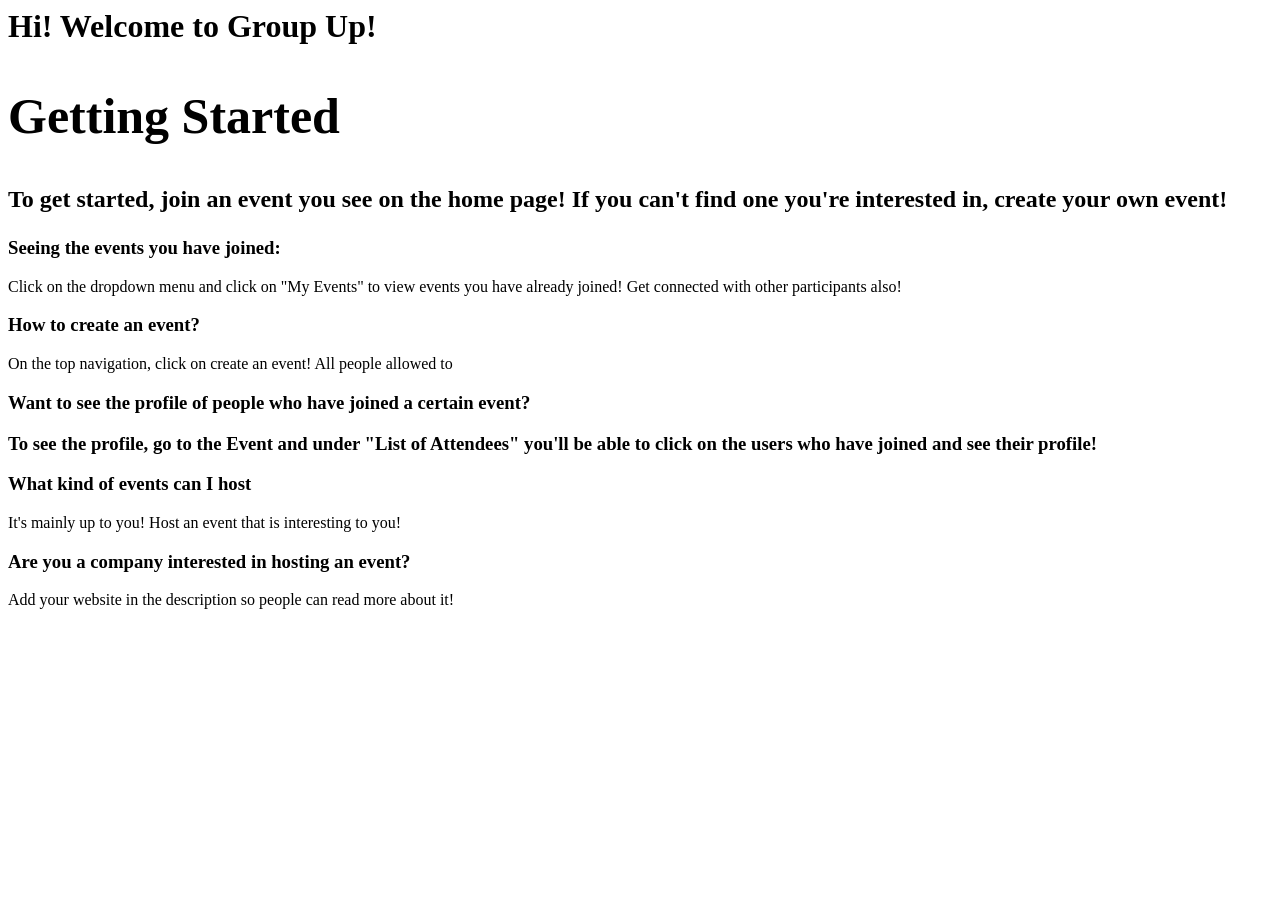
==== html_skeletons/helppage.html @ c731d337 "home page 2" ====
<html>
  <title> Help Page </title>
  <head>
  </head>
    <style>
      .helpheader {
        font-size: 50px;
      }
    </style>
  <body>
    <h1> Hi! Welcome to Group Up!  </h1>
      <h2 class= "helpheader"> Getting Started <h2>
      <p id= instructions> To get started, join an event you see on the home page! If you can't find one you're interested in, create your own event! </p>

      <h3 class="question"> Seeing the events you have joined: </h3>
      <p> Click on the dropdown menu and click on "My Events" to view events you have already joined! Get connected with other participants also! </p>
      <h3 class= "question"> How to create an event? </h3>
      <p> On the top navigation, click on create an event! All people allowed to
      <h3 class= "question"> Want to see the profile of people who have joined a certain event? <h3>
      <p> To see the profile, go to the Event and under "List of Attendees" you'll be able to click on the users who have joined and see their profile! </p>

      <h3 class= "question"> What kind of events can I host </h3>
      <p> It's mainly up to you! Host an event that is interesting to you! </p>
      <h3> Are you a company interested in hosting an event? </h3>
      <p> Add your website in the description so people can read more about it! </p>
  </body>
</html>
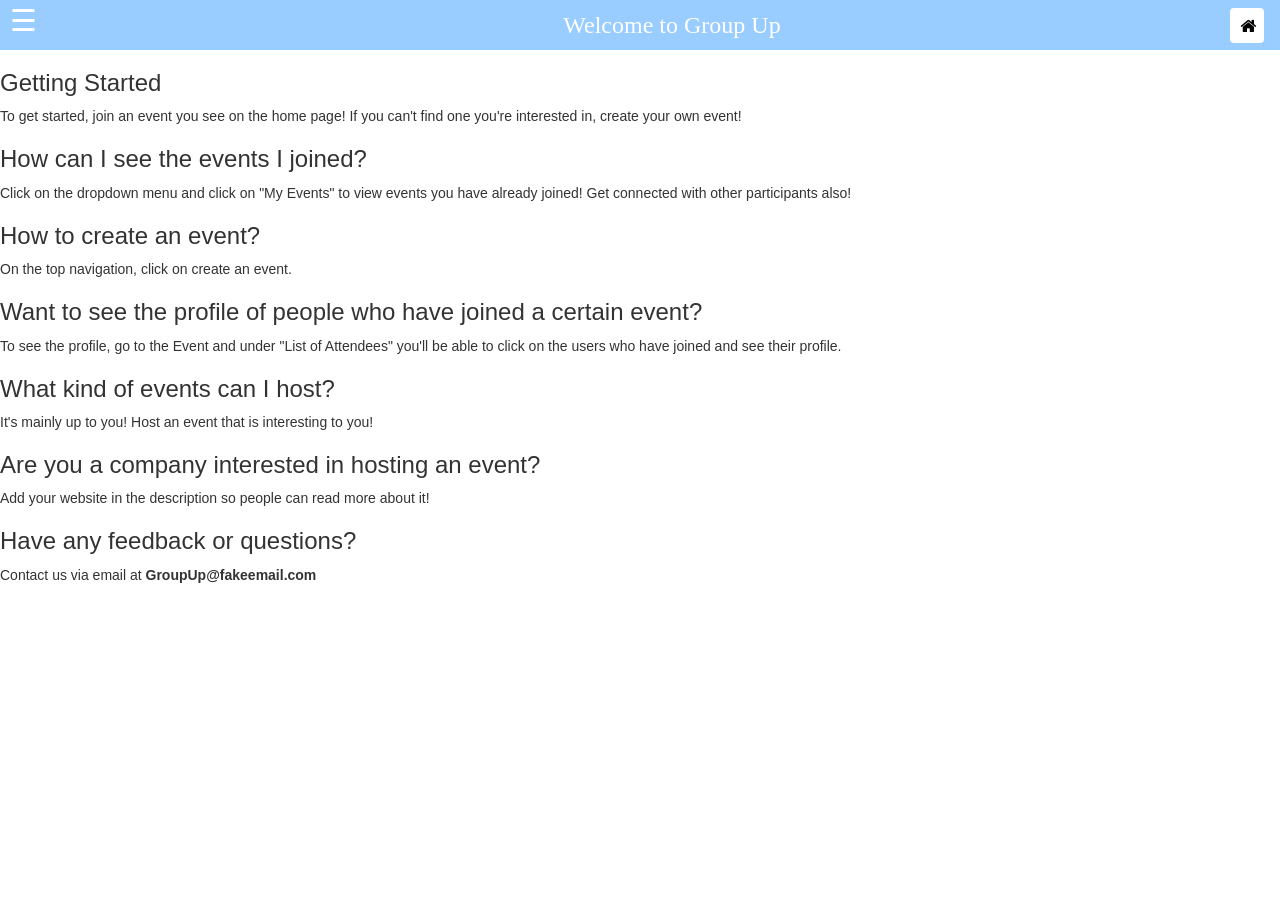
==== commit 8ff855db: "made style changes" ====
--- a/html_skeletons/helppage.html
+++ b/html_skeletons/helppage.html
@@ -2,26 +2,58 @@
   <title> Help Page </title>
   <head>
   </head>
-    <style>
-      .helpheader {
-        font-size: 50px;
-      }
-    </style>
+  <link rel = "stylesheet" type = "text/css" href = "mystyle.css">
+  <link rel="stylesheet" href="https://maxcdn.bootstrapcdn.com/bootstrap/3.3.5/css/bootstrap.min.css">
+  <link rel="stylesheet" href="https://cdnjs.cloudflare.com/ajax/libs/font-awesome/4.7.0/css/font-awesome.min.css">
+  <script src="https://ajax.googleapis.com/ajax/libs/jquery/1.11.3/jquery.min.js"></script>
+
+  <script>
+
+    function openNav() {
+      document.getElementById("mySidenav").style.width = "250px";
+    }
+
+    function closeNav() {
+      document.getElementById("mySidenav").style.width = "0";
+    }
+  </script>
   <body>
-    <h1> Hi! Welcome to Group Up!  </h1>
-      <h2 class= "helpheader"> Getting Started <h2>
-      <p id= instructions> To get started, join an event you see on the home page! If you can't find one you're interested in, create your own event! </p>
+    <div class="topnav">
 
-      <h3 class="question"> Seeing the events you have joined: </h3>
+        <div class="search-container-new">
+
+          <!--  <form> -->
+              <span style="font-size:30px;cursor:pointer;color:white; float: left;" onclick="openNav()">&#9776;</span>
+              <!--<input type="text" placeholder="Search..." name="search">
+              <button class="btnsearch" type="submit"><i class="fa fa-search"></i></button>
+              <button formaction = "./newpost.html" value="else"> Create Event </button>
+             <button formaction = "./messages.html" value="else"> Messages </button> -->
+              <div class="pageTitle" style = ""> Welcome to Group Up </div>
+      <!--        <button class="btnhome" formaction = "./homepage.html" value="else"><i class="fa fa-home"></i></button> -->
+      <button class="btnhome" onclick= "location.href='./homepage.html'"><i class="fa fa-home"></i></button>
+    </div>
+  </div>
+  <div id="mySidenav" class="sidenav">
+    <a href="javascript:void(0)" class="closebtn" onclick="closeNav()">&times;</a>
+    <a href="./profile.html">My Profile</a>
+    <a href="./myposts.html">My Events</a>
+    <a href="./login.html">Logout</a>
+  </div>
+      <h3> Getting Started </h3>
+      <p> To get started, join an event you see on the home page! If you can't find one you're interested in, create your own event! </p>
+
+      <h3 class="question"> How can I see the events I joined? </h3>
       <p> Click on the dropdown menu and click on "My Events" to view events you have already joined! Get connected with other participants also! </p>
       <h3 class= "question"> How to create an event? </h3>
-      <p> On the top navigation, click on create an event! All people allowed to
-      <h3 class= "question"> Want to see the profile of people who have joined a certain event? <h3>
-      <p> To see the profile, go to the Event and under "List of Attendees" you'll be able to click on the users who have joined and see their profile! </p>
+      <p> On the top navigation, click on create an event.
+      <h3 class= "question"> Want to see the profile of people who have joined a certain event? </h3>
+      <p> To see the profile, go to the Event and under "List of Attendees" you'll be able to click on the users who have joined and see their profile. </p>
 
-      <h3 class= "question"> What kind of events can I host </h3>
+      <h3 class= "question"> What kind of events can I host? </h3>
       <p> It's mainly up to you! Host an event that is interesting to you! </p>
       <h3> Are you a company interested in hosting an event? </h3>
       <p> Add your website in the description so people can read more about it! </p>
+      <h3>Have any feedback or questions? </h3>
+      <p> Contact us via email at <b>GroupUp@fakeemail.com</b> </p>
   </body>
 </html>
--- a/html_skeletons/mystyle.css
+++ b/html_skeletons/mystyle.css
@@ -0,0 +1,399 @@
+body {
+
+}
+.eventsButton {
+    background: rgb(76,126,180);
+    background: linear-gradient(180deg, rgba(76,126,180,1) 13%, rgba(38,129,195,1) 57%, rgba(16,158,186,1) 100%);
+    display: inline-block;
+    transition-duration: .25s;
+    text-align: center;
+    text-decoration: none !important;
+    font-family: 'Nunito Sans', sans-serif;
+    font-weight: bold;
+    color: white;
+     font-size: 24px;
+     height: 200px;
+     width: 300px;
+     padding: 10px;
+     border-radius: 5px;
+     -moz-border-radius: 5px;
+     -webkit-border-radius: 5px;
+     margin:10px;
+     box-shadow: 0 0 5px 0 rgba(0, 0, 0, 0.2), 0 5px 5px 0 rgba(0, 0, 0, 0.24);
+     overflow: hidden;
+ }
+
+.eventsButton .centerer {
+  display: inline-block;
+  height: 100%;
+  vertical-align: middle;
+}
+
+.eventsButton .eventText {
+  vertical-align: middle;
+  display: inline-block;
+}
+.eventsButton focus,
+.eventsButton hover {
+  color: black;
+}
+ .eventsButton .eventInfo {
+   font-weight: normal;
+   font-family: 'Nunito Sans', sans-serif;
+   font-style: oblique;
+   font-size: 16px;
+   color: white;
+ }
+
+.eventPopup {
+  font-family: "HelveticaNeue";
+  font-weight: bold;
+  color: black;
+  font-size: 24px;
+  overflow: visible;
+}
+
+.eventPopup .popupInfo {
+  font-size: 16px;
+  font-weight: normal;
+}
+
+.modal-header {
+  background-color: #99ccff;
+  color: white;
+}
+
+.modal-title {
+  font-size: 24px;
+  font-family: "HelveticaNeue";
+  font-weight: bold;
+  text-align: center;
+}
+
+.modal-body {
+  font-size: 16px;
+  font-family: "HelveticaNeue";
+  text-align: left;
+  margin-left: 30px;
+  line-height: 25px;
+}
+
+/* The popup form - hidden by default */
+/*.event-popup {
+  display: none;
+  position: fixed;
+  top:50%;
+  left:50%;
+  width:400px;
+  margin-left:-200px;
+  margin-top:-200px;
+  background-color: #80bfff;
+  border-color: black;
+  border-radius: 10px;
+  padding: 10px;
+  color: white;
+  font-size: 20;
+  font-family: "HelveticaNeue-Light";
+}
+
+
+.event-popup button{
+  padding: 5px;
+  margin: 4px;
+  background: #ddd;
+  font-size: 17px;
+  border: none;
+  cursor: pointer;
+  background-color: white;
+  color: black;
+  border-radius: 4px;
+
+}
+*/
+/* Add styles to the form container */
+.event-container {
+  max-width: 300px;
+  padding: 10px;
+  background-color: white;
+}
+
+/* Set a style for the submit/login button */
+.event-container .btn {
+  background-color: #4CAF50;
+  color: white;
+  padding: 16px 20px;
+  border: none;
+  cursor: pointer;
+  width: 100%;
+  margin-bottom:10px;
+  opacity: 0.8;
+}
+
+/* Add a red background color to the cancel button */
+.event-container .cancel {
+  background-color: red;
+}
+
+
+/* for the side menu */
+.sidenav {
+    height: 100%;
+    width: 0;
+    position: fixed;
+    z-index: 1;
+    top: 0;
+    left: 0;
+    background-color: #80bfff;
+    overflow-x: hidden;
+    transition: 0.5s;
+    padding-top: 60px;
+}
+
+.sidenav a {
+    padding: 8px 8px 8px 32px;
+    text-decoration: none;
+    font-size: 25px;
+    color: white;
+    display: block;
+    transition: 0.3s;
+
+    font-family: "HelveticaNeue";
+}
+
+.sidenav a:hover {
+    color: #f1f1f1;
+}
+
+.sidenav .closebtn {
+    position: absolute;
+    top: 0;
+    right: 25px;
+    font-size: 36px;
+    margin-left: 50px;
+    color: white;
+}
+
+/* search bar */
+
+.topnav {
+  overflow: hidden;
+  background-color: #99ccff;
+  width: 100%;
+}
+
+.topnav a {
+  float: left;
+  display: block;
+  color: black;
+  text-align: center;
+  padding: 14px 16px;
+  text-decoration: none;
+  font-size: 17px;
+}
+
+.topnav a:hover {
+  background-color: #ddd;
+  color: black;
+}
+
+.topnav a.active {
+  background-color: #2196F3;
+  color: white;
+}
+
+.topnav .search-container {
+  margin-left: 10px;
+  height: 50px;
+  background-color: #99ccff;
+}
+
+.topnav input[type=text] {
+  width: 70%;
+  padding: 6px;
+  margin-top: 8px;
+  margin-left: 50px;
+  font-size: 17px;
+  border: none;
+  border-radius: 4px;
+}
+
+.topnav .search-container button {
+  padding: 6px 10px;
+  margin-top: 8px;
+  margin-right: 16px;
+  background: #ddd;
+  font-size: 17px;
+  border: none;
+  cursor: pointer;
+  background-color: white;
+  color: black;
+  border-radius: 4px;
+}
+
+.topnav .search-container button:hover {
+  background: #ccc;
+}
+
+.topnav .search-container-new {
+  margin-left: 10px;
+  height: 50px;
+  background-color: #99ccff;
+}
+.pageTitle {
+  color: white;
+  font-size: 24px;
+  font-family: "HelveticaNeue";
+
+  position: relative;
+  float: left;
+  top: 50%;
+  left: 50%;
+  transform: translate(-50%, -50%);
+
+  justify-content: center;
+  align-items: center;
+  text-align: center;
+}
+
+.topnav .search-container-new button {
+  padding: 6px 10px;
+  margin-top: 8px;
+  margin-right: 16px;
+  background: #ddd;
+  font-size: 17px;
+  border: none;
+  cursor: pointer;
+  background-color: white;
+  color: black;
+  border-radius: 4px;
+  float: right
+}
+
+.topnav .search-container-new button:hover {
+  background: #ccc;
+}
+
+
+.container {
+    border-radius: 5px;
+    padding: 20px;
+}
+
+.col-25 {
+    float: left;
+    width: 25%;
+    margin-top: 6px;
+    font-family: "HelveticaNeue";
+}
+
+.col-75 {
+    float: left;
+    width: 75%;
+    margin-top: 6px;
+
+}
+
+.col-75 input {
+    font-family: "HelveticaNeue";
+}
+
+/* Clear floats after the columns */
+.row:after {
+    content: "";
+    display: table;
+    clear: both;
+}
+
+.container input[type=text], select, textarea {
+    width: 100%;
+    padding: 12px;
+    border: 1px solid #ccc;
+    border-radius: 4px;
+    resize: vertical;
+}
+
+.container label {
+    padding: 12px 12px 12px 0;
+    display: inline-block;
+    font-style: "HelveticaNeue";
+}
+
+.container .submit {
+    background-color:  #80bfff;
+    color: white;
+    padding: 12px 20px;
+    border: none;
+    border-radius: 4px;
+    cursor: pointer;
+    float: right;
+    margin-left: 10px;
+    margin-top: 10px;
+}
+
+.container .cancel {
+    background-color: #f2f2f2;
+    color: black;
+    padding: 12px 20px;
+    border: none;
+    border-radius: 4px;
+    cursor: pointer;
+    float: right;
+    margin-left: 10px;
+    margin-top: 10px;
+}
+
+.container .submit:hover {
+    background-color:  #1a8cff;
+}
+.container .cancel:hover {
+    background-color: transparent;
+}
+
+/* for the filter */
+.custom-select {
+    padding-left: 150px;
+    padding-top: 10px;
+    padding-bottom: 15px;
+}
+
+.custom-select label {
+  font-family: "HelveticaNeue";
+  font-size: 16px;
+}
+
+.custom-select select {
+    font-family: "HelveticaNeue";
+    font-size: 16px;
+    width: 200px;
+    height: 40px;
+    background-color: white;
+}
+
+.custom-select .reset {
+    border-style: 1px solid #80bfff;
+    background-color: white;
+    color: black;
+    padding: 12px 15px;
+    border-radius: 4px;
+    margin-left: 10px;
+    font-size: 14px;
+    cursor: pointer;
+}
+
+.custom-select .reset:hover {
+    background-color: #80bfff;
+}
+
+.btnsearch {
+  width: 34.5;
+  height: 34.5;
+}
+
+.btnhome {
+  width: 34.5;
+  height: 34.5;
+}
+
+#posts td {
+    word-wrap:break-word;
+}
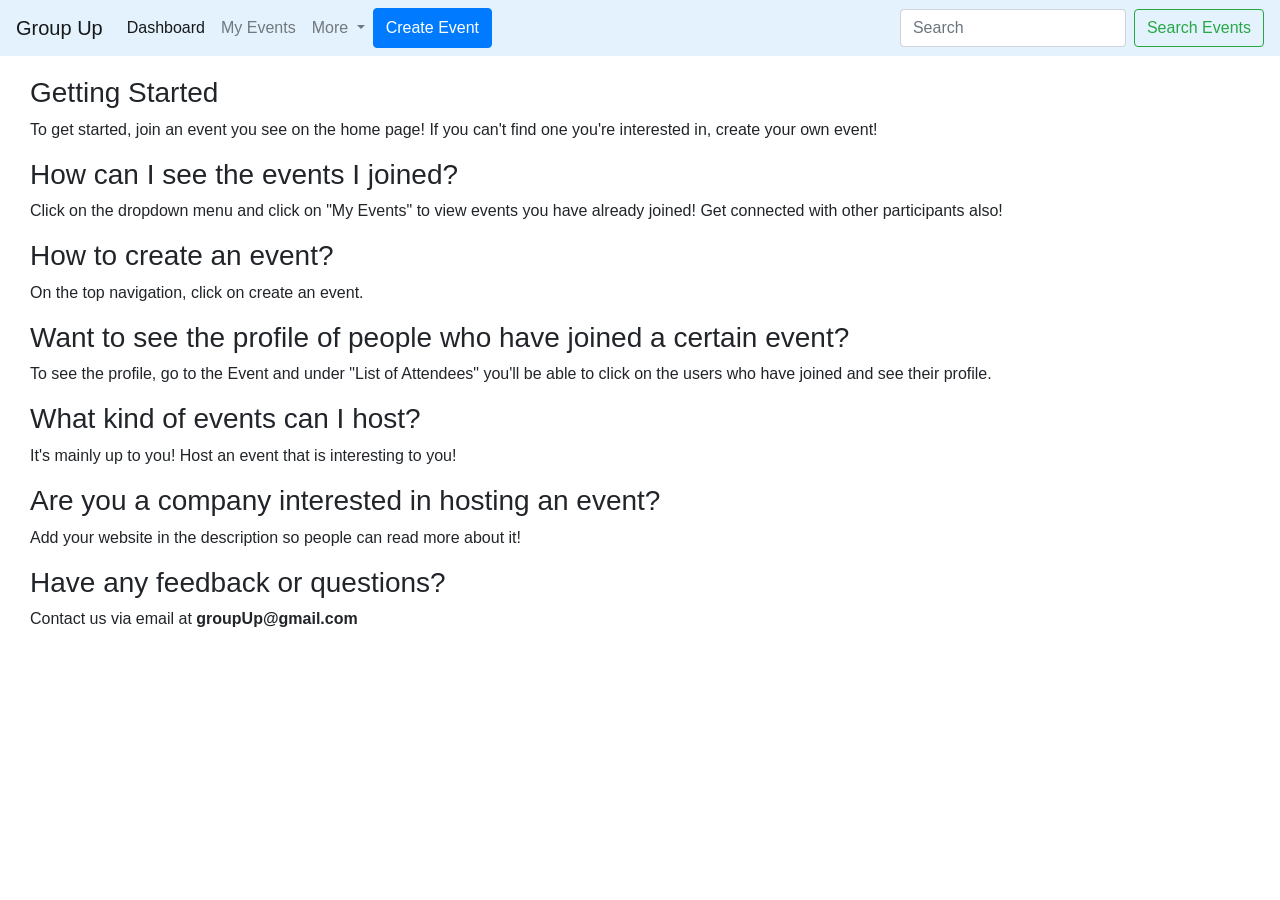
==== commit 3b1b34e7: "more changes" ====
--- a/html_skeletons/helppage.html
+++ b/html_skeletons/helppage.html
@@ -2,11 +2,18 @@
   <title> Help Page </title>
   <head>
   </head>
-  <link rel = "stylesheet" type = "text/css" href = "mystyle.css">
-  <link rel="stylesheet" href="https://maxcdn.bootstrapcdn.com/bootstrap/3.3.5/css/bootstrap.min.css">
+
+  <script src="https://ajax.googleapis.com/ajax/libs/jquery/1.7.1/jquery.min.js" type="text/javascript"></script>
+
+  <link rel="stylesheet" href="https://maxcdn.bootstrapcdn.com/bootstrap/4.0.0/css/bootstrap.min.css" integrity="sha384-Gn5384xqQ1aoWXA+058RXPxPg6fy4IWvTNh0E263XmFcJlSAwiGgFAW/dAiS6JXm" crossorigin="anonymous">
+
   <link rel="stylesheet" href="https://cdnjs.cloudflare.com/ajax/libs/font-awesome/4.7.0/css/font-awesome.min.css">
-  <script src="https://ajax.googleapis.com/ajax/libs/jquery/1.11.3/jquery.min.js"></script>
 
+  <link rel = "stylesheet" type = "text/css" href = "mystyle2.css">
+
+  <script src = "scripts/information.js"> </script>
+  <script src = "scripts/bootstrap.min.js"> </script>
+  <script src = "scripts/handlebars-v4.0.11.js"> </script>
   <script>
 
     function openNav() {
@@ -18,42 +25,67 @@
     }
   </script>
   <body>
-    <div class="topnav">
+    <nav class="navbar navbar-expand-lg navbar-light" class="navbar navbar-light" style="background-color: #e3f2fd;">
+      <a class="navbar-brand" href="#">Group Up</a>
+      <button class="navbar-toggler" type="button" data-toggle="collapse" data-target="#navbarSupportedContent" aria-controls="navbarSupportedContent" aria-expanded="false" aria-label="Toggle navigation">
+        <span class="navbar-toggler-icon"></span>
+      </button>
 
-        <div class="search-container-new">
+      <div class="collapse navbar-collapse" id="navbarSupportedContent">
+        <ul class="navbar-nav mr-auto">
+          <li class="nav-item active">
+            <a class="nav-link" href="./homepage2.html"> Dashboard <span class="sr-only">(current)</span></a>
+          </li>
+          <li class="nav-item">
+            <a class="nav-link" href="./myposts.html"> My Events </a>
+          </li>
 
-          <!--  <form> -->
-              <span style="font-size:30px;cursor:pointer;color:white; float: left;" onclick="openNav()">&#9776;</span>
-              <!--<input type="text" placeholder="Search..." name="search">
-              <button class="btnsearch" type="submit"><i class="fa fa-search"></i></button>
-              <button formaction = "./newpost.html" value="else"> Create Event </button>
-             <button formaction = "./messages.html" value="else"> Messages </button> -->
-              <div class="pageTitle" style = ""> Welcome to Group Up </div>
-      <!--        <button class="btnhome" formaction = "./homepage.html" value="else"><i class="fa fa-home"></i></button> -->
-      <button class="btnhome" onclick= "location.href='./homepage.html'"><i class="fa fa-home"></i></button>
+          <li class="nav-item dropdown">
+            <a class="nav-link dropdown-toggle" href="#" id="navbarDropdown" role="button" data-toggle="dropdown" aria-haspopup="true" aria-expanded="false">
+            More
+            </a>
+            <div class="dropdown-menu" aria-labelledby="navbarDropdown">
+              <a class="dropdown-item" href="./profile.html" onclick="toMyProfile()">My Profile</a>
+              <a class="dropdown-item" href="./helppage.html">Help</a>
+              <div class="dropdown-divider"></div>
+              <a class="dropdown-item" href="./login.html">Log Out</a>
+            </div>
+          </li>
+
+
+          <button class="btn btn-primary" onclick="location.href='./newpost.html'" > Create Event </button>
+        </ul>
+        <form class="form-inline my-2 my-lg-0" onsubmit = "return false;">
+          <input class="form-control mr-sm-2" type="search" placeholder="Search" aria-label="Search" id="search" name="search" >
+          <button class="btn btn-outline-success my-2 my-sm-0" type="submit" onclick="searchResults()">Search Events</button>
+
+        </form>
+
+      </div>
+    </nav>
+
+    <div id = information>
+        <h3> Getting Started </h3>
+        <p> To get started, join an event you see on the home page! If you can't find one you're interested in, create your own event! </p>
+
+        <h3 class="question"> How can I see the events I joined? </h3>
+        <p> Click on the dropdown menu and click on "My Events" to view events you have already joined! Get connected with other participants also! </p>
+        <h3 class= "question"> How to create an event? </h3>
+        <p> On the top navigation, click on create an event.
+        <h3 class= "question"> Want to see the profile of people who have joined a certain event? </h3>
+        <p> To see the profile, go to the Event and under "List of Attendees" you'll be able to click on the users who have joined and see their profile. </p>
+
+        <h3 class= "question"> What kind of events can I host? </h3>
+        <p> It's mainly up to you! Host an event that is interesting to you! </p>
+        <h3> Are you a company interested in hosting an event? </h3>
+        <p> Add your website in the description so people can read more about it! </p>
+        <h3>Have any feedback or questions? </h3>
+        <p> Contact us via email at <b>groupUp@gmail.com</b> </p>
     </div>
-  </div>
-  <div id="mySidenav" class="sidenav">
-    <a href="javascript:void(0)" class="closebtn" onclick="closeNav()">&times;</a>
-    <a href="./profile.html">My Profile</a>
-    <a href="./myposts.html">My Events</a>
-    <a href="./login.html">Logout</a>
-  </div>
-      <h3> Getting Started </h3>
-      <p> To get started, join an event you see on the home page! If you can't find one you're interested in, create your own event! </p>
+  </body>
+    <script src="https://code.jquery.com/jquery-3.2.1.slim.min.js" integrity="sha384-KJ3o2DKtIkvYIK3UENzmM7KCkRr/rE9/Qpg6aAZGJwFDMVNA/GpGFF93hXpG5KkN" crossorigin="anonymous"></script>
+    <script src="https://cdnjs.cloudflare.com/ajax/libs/popper.js/1.12.9/umd/popper.min.js" integrity="sha384-ApNbgh9B+Y1QKtv3Rn7W3mgPxhU9K/ScQsAP7hUibX39j7fakFPskvXusvfa0b4Q" crossorigin="anonymous"></script>
+    <script src="https://maxcdn.bootstrapcdn.com/bootstrap/4.0.0/js/bootstrap.min.js" integrity="sha384-JZR6Spejh4U02d8jOt6vLEHfe/JQGiRRSQQxSfFWpi1MquVdAyjUar5+76PVCmYl" crossorigin="anonymous"></script>
 
-      <h3 class="question"> How can I see the events I joined? </h3>
-      <p> Click on the dropdown menu and click on "My Events" to view events you have already joined! Get connected with other participants also! </p>
-      <h3 class= "question"> How to create an event? </h3>
-      <p> On the top navigation, click on create an event.
-      <h3 class= "question"> Want to see the profile of people who have joined a certain event? </h3>
-      <p> To see the profile, go to the Event and under "List of Attendees" you'll be able to click on the users who have joined and see their profile. </p>
 
-      <h3 class= "question"> What kind of events can I host? </h3>
-      <p> It's mainly up to you! Host an event that is interesting to you! </p>
-      <h3> Are you a company interested in hosting an event? </h3>
-      <p> Add your website in the description so people can read more about it! </p>
-      <h3>Have any feedback or questions? </h3>
-      <p> Contact us via email at <b>GroupUp@fakeemail.com</b> </p>
-  </body>
 </html>
--- a/html_skeletons/mystyle2.css
+++ b/html_skeletons/mystyle2.css
@@ -0,0 +1,365 @@
+#dashboardtext {
+  text-align: center;
+  padding-top: 20px;
+}
+
+body {
+  background-color: white;
+}
+/* The sidebar menu */
+.sidenav2{
+    width: 160px; /* Set the width of the sidebar */
+    position: fixed; /* Fixed Sidebar (stay in place on scroll) */
+    z-index: 1; /* Stay on top */
+    top: 200px; /* Stay at the top */
+    left: 80px;
+    background-color: #eee; /* Black */
+    overflow-x: hidden; /* Disable horizontal scroll */
+    padding: 8px;
+}
+
+/* The navigation menu links */
+.sidenav2 a {
+    padding: 6px 8px 6px 16px;
+    text-decoration: none;
+    font-size: 25px;
+    color: #2196F3;
+    display: block;
+}
+
+/* When you mouse over the navigation links, change their color */
+.sidenav2 a:hover {
+    color: #f1f1f1;
+}
+
+/* Style page content */
+
+
+/* On smaller screens, where height is less than 450px, change the style of the sidebar (less padding and a smaller font size) */
+@media screen and (max-height: 450px) {
+    .sidenav {padding-top: 15px;}
+    .sidenav a {font-size: 18px;}
+}
+.eventsButton {
+    background-color: white;
+    border-color: #99ccff;
+    display: inline-block;
+    transition-duration: .25s;
+    text-align: center;
+    text-decoration: none !important;
+    font-family: 'Nunito Sans', sans-serif;
+    font-weight: bold;
+  /*  color: black; */
+     font-size: 24px;
+     height: 200px;
+     width: 300px;
+     padding: 10px;
+     border-radius: 5px;
+     -moz-border-radius: 5px;
+     -webkit-border-radius: 5px;
+     margin:10px;
+     box-shadow: 0 0 5px 0 rgba(0, 0, 0, 0.2), 0 5px 5px 0 rgba(0, 0, 0, 0.24);
+     overflow: hidden;
+ }
+
+.eventsButton .centerer {
+  display: inline-block;
+  height: 100%;
+  vertical-align: middle;
+}
+
+.eventsButton .eventText {
+  vertical-align: middle;
+  display: inline-block;
+}
+.eventsButton focus,
+.eventsButton hover {
+  color: white;
+}
+ .eventsButton .eventInfo {
+   font-weight: normal;
+   font-family: 'Nunito Sans', sans-serif;
+   font-style: oblique;
+   font-size: 16px;
+   color: black;
+ }
+
+.eventPopup {
+  font-family: "HelveticaNeue";
+  font-weight: bold;
+  font-size: 24px;
+  overflow: visible;
+}
+
+.eventPopup .popupInfo {
+  font-size: 16px;
+  font-weight: normal;
+  color: blue;
+}
+
+.modal-header {
+  background-color: #99ccff;
+  color: white;
+}
+
+.modal-title {
+  font-size: 24px;
+  font-family: "HelveticaNeue";
+  font-weight: bold;
+  text-align: center;
+}
+
+.modal-body {
+  font-size: 16px;
+  font-family: "HelveticaNeue";
+  text-align: left;
+  margin-left: 30px;
+  line-height: 25px;
+  color: black;
+}
+
+/* The popup form - hidden by default */
+/*.event-popup {
+  display: none;
+  position: fixed;
+  top:50%;
+  left:50%;
+  width:400px;
+  margin-left:-200px;
+  margin-top:-200px;
+  background-color: #80bfff;
+  border-color: black;
+  border-radius: 10px;
+  padding: 10px;
+  color: white;
+  font-size: 20;
+  font-family: "HelveticaNeue-Light";
+}
+
+
+.event-popup button{
+  padding: 5px;
+  margin: 4px;
+  background: #ddd;
+  font-size: 17px;
+  border: none;
+  cursor: pointer;
+  background-color: white;
+  color: black;
+  border-radius: 4px;
+
+}
+*/
+/* Add styles to the form container */
+.event-container {
+  max-width: 300px;
+  padding: 10px;
+  background-color: white;
+}
+
+/* Set a style for the submit/login button */
+.event-container .btn {
+  background-color: #4CAF50;
+  color: white;
+  padding: 16px 20px;
+  border: none;
+  cursor: pointer;
+  width: 100%;
+  margin-bottom:10px;
+  opacity: 0.8;
+}
+
+/* Add a red background color to the cancel button */
+.event-container .cancel {
+  background-color: red;
+}
+
+
+/* for the side menu */
+.sidenav {
+    height: 100%;
+    width: 0;
+    position: fixed;
+    z-index: 1;
+    top: 0;
+    left: 0;
+    background-color: #80bfff;
+    overflow-x: hidden;
+    transition: 0.5s;
+    padding-top: 60px;
+}
+
+.sidenav a {
+    padding: 8px 8px 8px 32px;
+    text-decoration: none;
+    font-size: 25px;
+    color: white;
+    display: block;
+    transition: 0.3s;
+
+    font-family: "HelveticaNeue";
+}
+
+.sidenav a:hover {
+    color: #f1f1f1;
+}
+
+.sidenav .closebtn {
+    position: absolute;
+    top: 0;
+    right: 25px;
+    font-size: 36px;
+    margin-left: 50px;
+    color: white;
+}
+
+/* search bar */
+
+
+.pageTitle {
+  color: white;
+  font-size: 24px;
+  font-family: "HelveticaNeue";
+
+  position: relative;
+  float: left;
+  top: 50%;
+  left: 50%;
+  transform: translate(-50%, -50%);
+
+  justify-content: center;
+  align-items: center;
+  text-align: center;
+}
+
+
+
+
+.container {
+    border-radius: 5px;
+    padding: 20px;
+}
+
+.col-25 {
+    float: left;
+    width: 25%;
+    margin-top: 6px;
+    font-family: "HelveticaNeue";
+}
+
+.col-75 {
+    float: left;
+    width: 75%;
+    margin-top: 6px;
+
+}
+
+.col-75 input {
+    font-family: "HelveticaNeue";
+}
+
+/* Clear floats after the columns */
+.row:after {
+    content: "";
+    display: table;
+    clear: both;
+}
+
+.container input[type=text], select, textarea {
+    width: 100%;
+    padding: 12px;
+    border: 1px solid #ccc;
+    border-radius: 4px;
+    resize: vertical;
+}
+
+.container label {
+    padding: 12px 12px 12px 0;
+    display: inline-block;
+    font-style: "HelveticaNeue";
+}
+
+.container .submit {
+    background-color:  #80bfff;
+    color: white;
+    padding: 12px 20px;
+    border: none;
+    border-radius: 4px;
+    cursor: pointer;
+    float: right;
+    margin-left: 10px;
+    margin-top: 10px;
+}
+
+.container .cancel {
+    background-color: #f2f2f2;
+    color: black;
+    padding: 12px 20px;
+    border: none;
+    border-radius: 4px;
+    cursor: pointer;
+    float: right;
+    margin-left: 10px;
+    margin-top: 10px;
+}
+
+.container .submit:hover {
+    background-color:  #1a8cff;
+}
+.container .cancel:hover {
+    background-color: transparent;
+}
+
+/* for the filter */
+#custom-select {
+    padding-left: 100px;
+    padding-top: 10px;
+    padding-bottom: 15px;
+}
+
+#custom-select label {
+  font-family: "HelveticaNeue";
+  font-size: 16px;
+}
+
+#custom-select select {
+    font-family: "HelveticaNeue";
+    font-size: 16px;
+    width: 200px;
+    height: 40px;
+    background-color: white;
+}
+
+#custom-select .reset {
+    /*border-style: 1px solid #80bfff; */
+    background-color: white;
+    color: black;
+    padding: 12px 15px;
+    border-radius: 4px;
+    margin-left: 10px;
+    font-size: 14px;
+    cursor: pointer;
+}
+
+#custom-select .reset:hover {
+    background-color: #80bfff;
+}
+
+.btnsearch {
+  width: 34.5;
+  height: 34.5;
+}
+
+.btnhome {
+  width: 34.5;
+  height: 34.5;
+}
+
+#posts td {
+    word-wrap:break-word;
+}
+
+#information {
+  padding-left: 30px;
+  padding-top: 20px;
+}
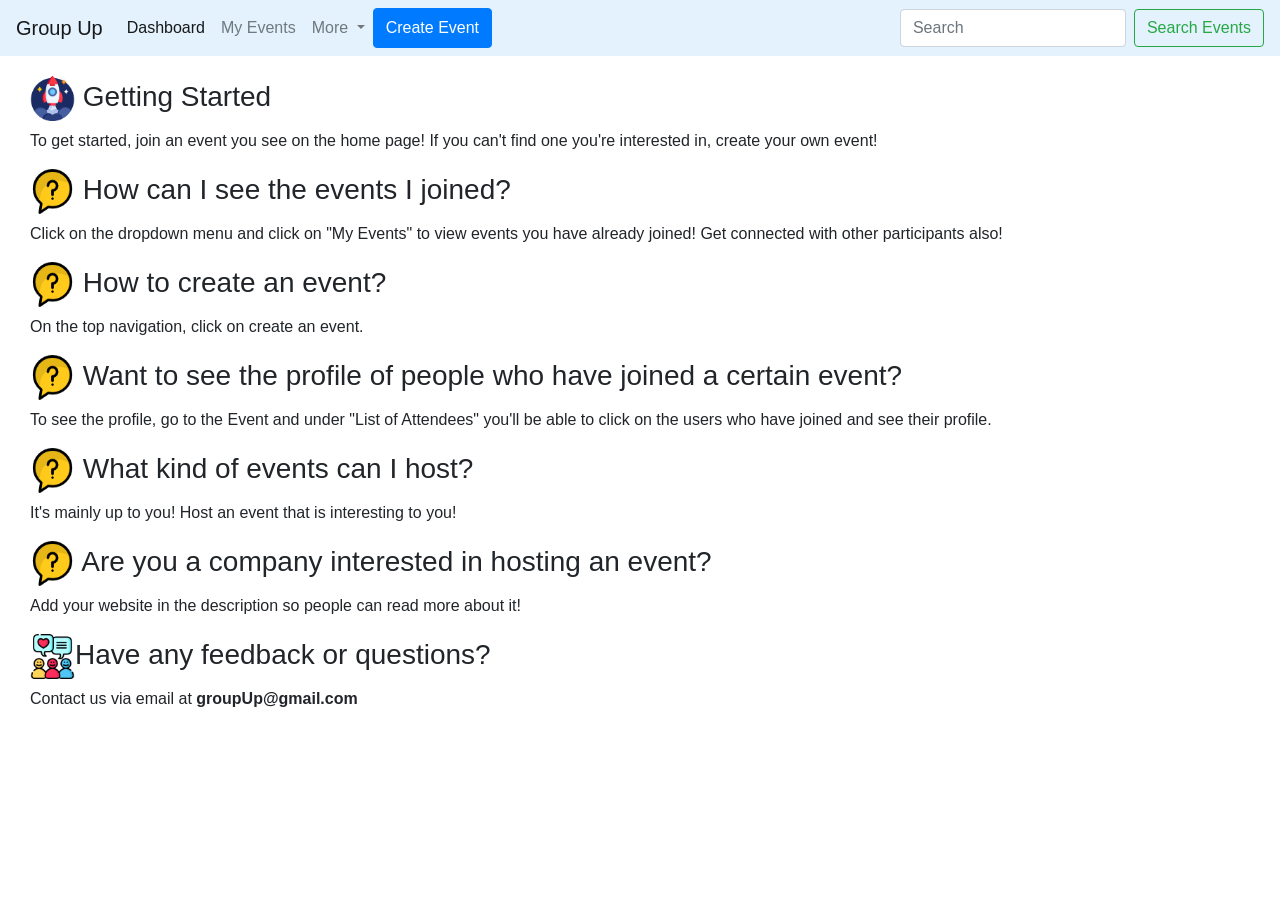
==== commit 3587bc90: "new changes" ====
--- a/html_skeletons/helppage.html
+++ b/html_skeletons/helppage.html
@@ -65,21 +65,21 @@
     </nav>
 
     <div id = information>
-        <h3> Getting Started </h3>
+        <h3><img src="project.png" width= "45px" height= "45px"> Getting Started </h3>
         <p> To get started, join an event you see on the home page! If you can't find one you're interested in, create your own event! </p>
 
-        <h3 class="question"> How can I see the events I joined? </h3>
+        <h3 class="question"> <img src="faq.png" width= "45px" height= "45px"> How can I see the events I joined? </h3>
         <p> Click on the dropdown menu and click on "My Events" to view events you have already joined! Get connected with other participants also! </p>
-        <h3 class= "question"> How to create an event? </h3>
+        <h3 class= "question"> <img src="faq.png" width= "45px" height= "45px"> How to create an event? </h3>
         <p> On the top navigation, click on create an event.
-        <h3 class= "question"> Want to see the profile of people who have joined a certain event? </h3>
+        <h3 class= "question"> <img src="faq.png" width= "45px" height= "45px"> Want to see the profile of people who have joined a certain event? </h3>
         <p> To see the profile, go to the Event and under "List of Attendees" you'll be able to click on the users who have joined and see their profile. </p>
 
-        <h3 class= "question"> What kind of events can I host? </h3>
+        <h3 class= "question"> <img src="faq.png" width= "45px" height= "45px"> What kind of events can I host? </h3>
         <p> It's mainly up to you! Host an event that is interesting to you! </p>
-        <h3> Are you a company interested in hosting an event? </h3>
+        <h3> <img src="faq.png" width= "45px" height= "45px"> Are you a company interested in hosting an event? </h3>
         <p> Add your website in the description so people can read more about it! </p>
-        <h3>Have any feedback or questions? </h3>
+        <h3 id= feedback> <img src="opinion.png" width= "45px" height= "45px">Have any feedback or questions? </h3>
         <p> Contact us via email at <b>groupUp@gmail.com</b> </p>
     </div>
   </body>
--- a/html_skeletons/mystyle2.css
+++ b/html_skeletons/mystyle2.css
@@ -363,3 +363,7 @@
   padding-left: 30px;
   padding-top: 20px;
 }
+
+#feedback {
+  align-content: center;
+}
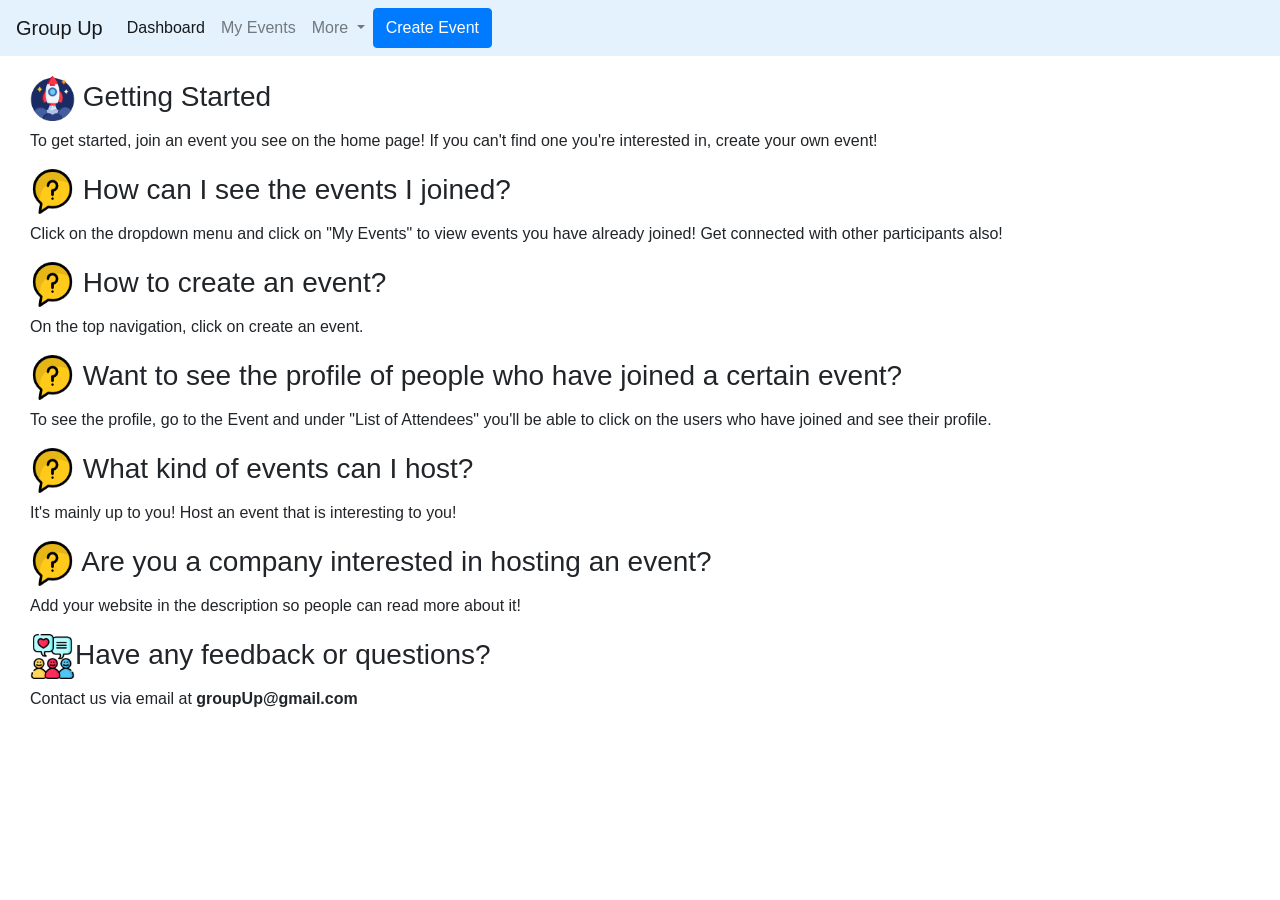
==== commit 33f730b9: "some minor changes" ====
--- a/html_skeletons/helppage.html
+++ b/html_skeletons/helppage.html
@@ -34,7 +34,7 @@
       <div class="collapse navbar-collapse" id="navbarSupportedContent">
         <ul class="navbar-nav mr-auto">
           <li class="nav-item active">
-            <a class="nav-link" href="./homepage2.html"> Dashboard <span class="sr-only">(current)</span></a>
+            <a class="nav-link" href="./homepage.html"> Dashboard <span class="sr-only">(current)</span></a>
           </li>
           <li class="nav-item">
             <a class="nav-link" href="./myposts.html"> My Events </a>
@@ -55,11 +55,11 @@
 
           <button class="btn btn-primary" onclick="location.href='./newpost.html'" > Create Event </button>
         </ul>
-        <form class="form-inline my-2 my-lg-0" onsubmit = "return false;">
+        <!--<form class="form-inline my-2 my-lg-0" onsubmit = "return false;">
           <input class="form-control mr-sm-2" type="search" placeholder="Search" aria-label="Search" id="search" name="search" >
           <button class="btn btn-outline-success my-2 my-sm-0" type="submit" onclick="searchResults()">Search Events</button>
 
-        </form>
+        </form>-->
 
       </div>
     </nav>
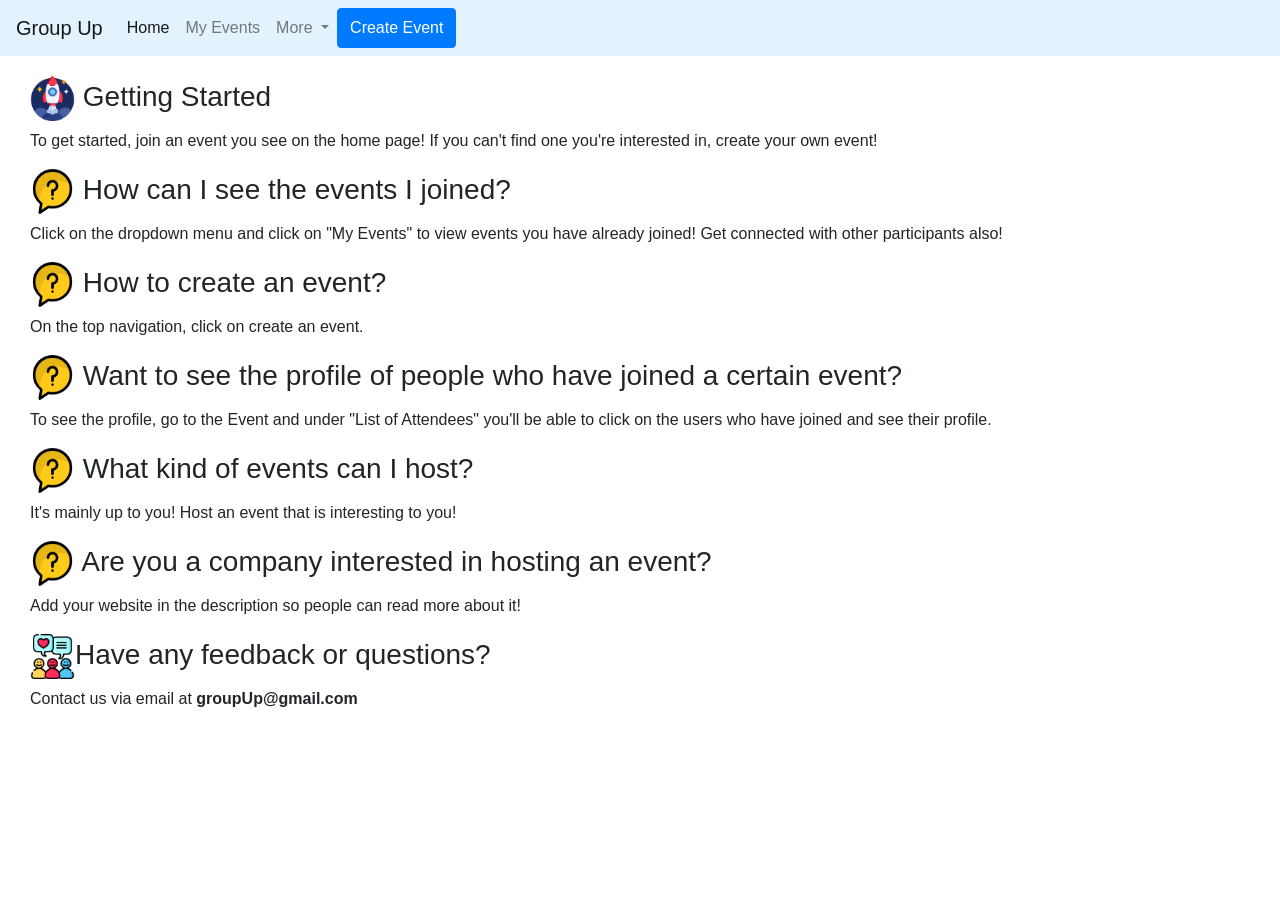
==== commit d636b040: "dashboard to home" ====
--- a/html_skeletons/helppage.html
+++ b/html_skeletons/helppage.html
@@ -34,7 +34,7 @@
       <div class="collapse navbar-collapse" id="navbarSupportedContent">
         <ul class="navbar-nav mr-auto">
           <li class="nav-item active">
-            <a class="nav-link" href="./homepage.html"> Dashboard <span class="sr-only">(current)</span></a>
+            <a class="nav-link" href="./homepage.html"> Home <span class="sr-only">(current)</span></a>
           </li>
           <li class="nav-item">
             <a class="nav-link" href="./myposts.html"> My Events </a>
--- a/html_skeletons/mystyle2.css
+++ b/html_skeletons/mystyle2.css
@@ -258,6 +258,10 @@
     font-family: "HelveticaNeue";
 }
 
+.col-75 select {
+    font-family: "HelveticaNeue";
+}
+
 /* Clear floats after the columns */
 .row:after {
     content: "";
